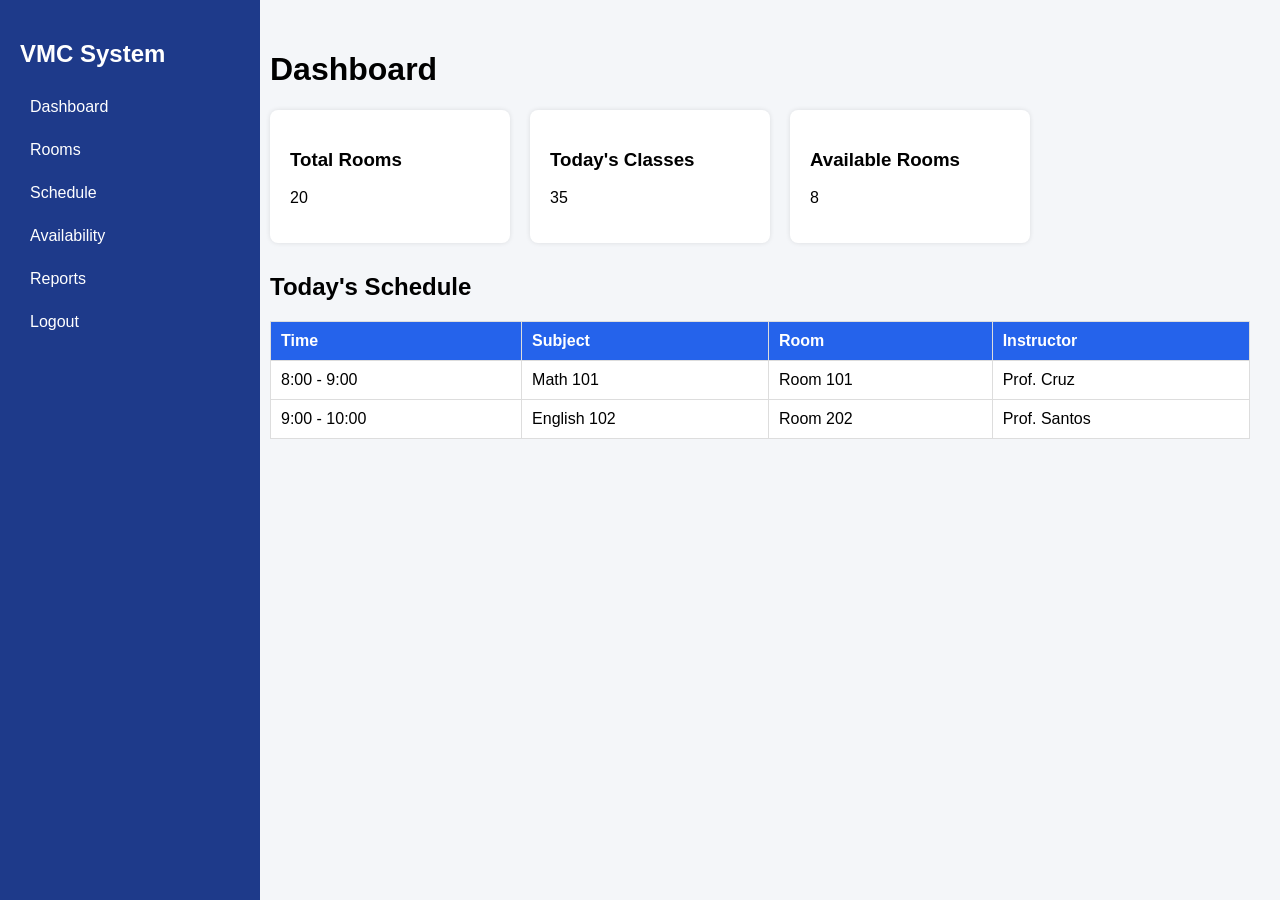
==== dashboard.html @ 6dc5c421 "Add files via upload" ====
<!DOCTYPE html>
<html>
<head>
<title>Dashboard</title>
<link rel="stylesheet" href="style.css">
</head>

<body>

<div class="sidebar">
    <h2>VMC System</h2>
    <a href="dashboard.html">Dashboard</a>
    <a href="rooms.html">Rooms</a>
    <a href="schedule.html">Schedule</a>
    <a href="availability.html">Availability</a>
    <a href="reports.html">Reports</a>
    <a href="index.html">Logout</a>
    <link rel="stylesheet" href="style.css">
</div>

<div class="main">

<h1>Dashboard</h1>

<div class="cards">

<div class="card">
<h3>Total Rooms</h3>
<p>20</p>
</div>

<div class="card">
<h3>Today's Classes</h3>
<p>35</p>
</div>

<div class="card">
<h3>Available Rooms</h3>
<p>8</p>
</div>

</div>

<h2>Today's Schedule</h2>

<table>
<tr>
<th>Time</th>
<th>Subject</th>
<th>Room</th>
<th>Instructor</th>
</tr>

<tr>
<td>8:00 - 9:00</td>
<td>Math 101</td>
<td>Room 101</td>
<td>Prof. Cruz</td>
</tr>

<tr>
<td>9:00 - 10:00</td>
<td>English 102</td>
<td>Room 202</td>
<td>Prof. Santos</td>
</tr>

</table>

</div>

</body>
</html>
---- style.css ----
body{
font-family: Arial;
margin:0;
background:#f4f6f9;
}

/* LOGIN */

.login-body{
display:flex;
justify-content:center;
align-items:center;
height:100vh;
}

.login-container{
background:white;
padding:40px;
border-radius:10px;
box-shadow:0 0 10px rgba(0,0,0,0.1);
text-align:center;
}

input{
width:100%;
padding:10px;
margin:10px 0;
}

button{
background:#2563eb;
color:white;
border:none;
padding:10px 20px;
cursor:pointer;
border-radius:5px;
}

button:hover{
background:#1e40af;
}

/* SIDEBAR */

.sidebar{
width:220px;
height:100vh;
background:#1e3a8a;
color:white;
position:fixed;
padding:20px;
}

.sidebar a{
display:block;
color:white;
padding:10px;
text-decoration:none;
margin-top:5px;
}

.sidebar a:hover{
background:#2563eb;
border-radius:5px;
}

/* MAIN CONTENT */

.main{
margin-left:240px;
padding:30px;
}

/* CARDS */

.cards{
display:flex;
gap:20px;
margin-bottom:30px;
}

.card{
background:white;
padding:20px;
border-radius:8px;
box-shadow:0 0 5px rgba(0,0,0,0.1);
width:200px;
}

/* TABLE */

table{
width:100%;
background:white;
border-collapse:collapse;
}

table, th, td{
border:1px solid #ddd;
}

th, td{
padding:10px;
text-align:left;
}

th{
background:#2563eb;
color:white;
}

.add-btn{
margin-bottom:15px;
}
---- style.css ----
body{
font-family: Arial;
margin:0;
background:#f4f6f9;
}

/* LOGIN */

.login-body{
display:flex;
justify-content:center;
align-items:center;
height:100vh;
}

.login-container{
background:white;
padding:40px;
border-radius:10px;
box-shadow:0 0 10px rgba(0,0,0,0.1);
text-align:center;
}

input{
width:100%;
padding:10px;
margin:10px 0;
}

button{
background:#2563eb;
color:white;
border:none;
padding:10px 20px;
cursor:pointer;
border-radius:5px;
}

button:hover{
background:#1e40af;
}

/* SIDEBAR */

.sidebar{
width:220px;
height:100vh;
background:#1e3a8a;
color:white;
position:fixed;
padding:20px;
}

.sidebar a{
display:block;
color:white;
padding:10px;
text-decoration:none;
margin-top:5px;
}

.sidebar a:hover{
background:#2563eb;
border-radius:5px;
}

/* MAIN CONTENT */

.main{
margin-left:240px;
padding:30px;
}

/* CARDS */

.cards{
display:flex;
gap:20px;
margin-bottom:30px;
}

.card{
background:white;
padding:20px;
border-radius:8px;
box-shadow:0 0 5px rgba(0,0,0,0.1);
width:200px;
}

/* TABLE */

table{
width:100%;
background:white;
border-collapse:collapse;
}

table, th, td{
border:1px solid #ddd;
}

th, td{
padding:10px;
text-align:left;
}

th{
background:#2563eb;
color:white;
}

.add-btn{
margin-bottom:15px;
}
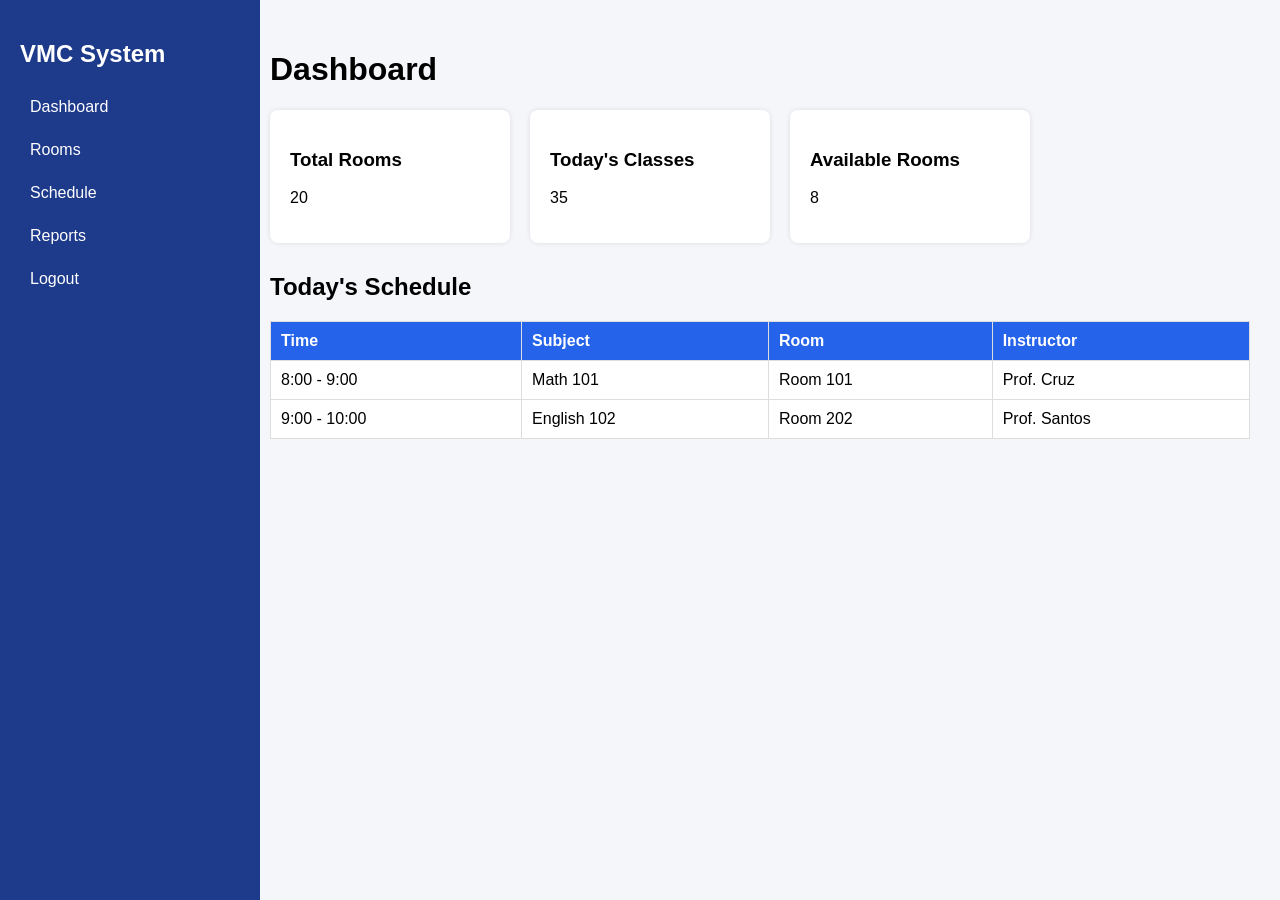
==== commit 5661b8d0: "Add files via upload" ====
--- a/dashboard.html
+++ b/dashboard.html
@@ -3,6 +3,7 @@
 <head>
 <title>Dashboard</title>
 <link rel="stylesheet" href="style.css">
+<script src="script.js"></script>
 </head>
 
 <body>
@@ -12,10 +13,8 @@
     <a href="dashboard.html">Dashboard</a>
     <a href="rooms.html">Rooms</a>
     <a href="schedule.html">Schedule</a>
-    <a href="availability.html">Availability</a>
     <a href="reports.html">Reports</a>
-    <a href="index.html">Logout</a>
-    <link rel="stylesheet" href="style.css">
+    <a href="index.html" id="sidebarLogoutBtn">Logout</a>
 </div>
 
 <div class="main">
@@ -69,5 +68,6 @@
 
 </div>
 
+
 </body>
 </html>
--- a/style.css
+++ b/style.css
@@ -111,4 +111,90 @@
 
 .add-btn{
 margin-bottom:15px;
+}
+
+.title{
+    display:flex;
+    justify-content:space-between;
+    align-items:center;
+}
+
+.title-icon{
+    width:30px;
+    height:30px;
+}
+
+.popup-overlay {
+  position: fixed;
+  top: 0;
+  left: 0;
+  width: 100%;
+  height: 100%;
+  background: rgba(0, 50, 150, 0.5); /* semi-transparent blue */
+  display: none; /* hidden by default */
+  justify-content: center;
+  align-items: center;
+  z-index: 1000;
+}
+
+/* Popup box */
+.popup-content {
+  background-color: #1e3a8a; /* dark blue */
+  color: white;
+  padding: 30px 40px;
+  border-radius: 12px;
+  text-align: center;
+  box-shadow: 0 0 20px rgba(0,0,0,0.3);
+  max-width: 350px;
+  width: 90%;
+  animation: fadeIn 0.3s ease-out;
+}
+
+/* Headline */
+.popup-content h2 {
+  margin-bottom: 15px;
+}
+
+/* Buttons */
+.popup-actions {
+  margin-top: 20px;
+  display: flex;
+  justify-content: space-around;
+}
+
+.btn {
+  padding: 10px 20px;
+  border: none;
+  border-radius: 8px;
+  cursor: pointer;
+  font-weight: bold;
+  transition: transform 0.2s, background 0.2s;
+}
+
+/* Confirm button (Yes) */
+.btn-confirm {
+  background-color: #3b82f6; /* lighter blue */
+  color: white;
+}
+
+.btn-confirm:hover {
+  background-color: #2563eb;
+  transform: scale(1.05);
+}
+
+/* Cancel button (No) */
+.btn-cancel {
+  background-color: #f87171; /* red */
+  color: white;
+}
+
+.btn-cancel:hover {
+  background-color: #ef4444;
+  transform: scale(1.05);
+}
+
+/* Popup fade-in animation */
+@keyframes fadeIn {
+  from {opacity: 0; transform: scale(0.8);}
+  to {opacity: 1; transform: scale(1);}
 }
